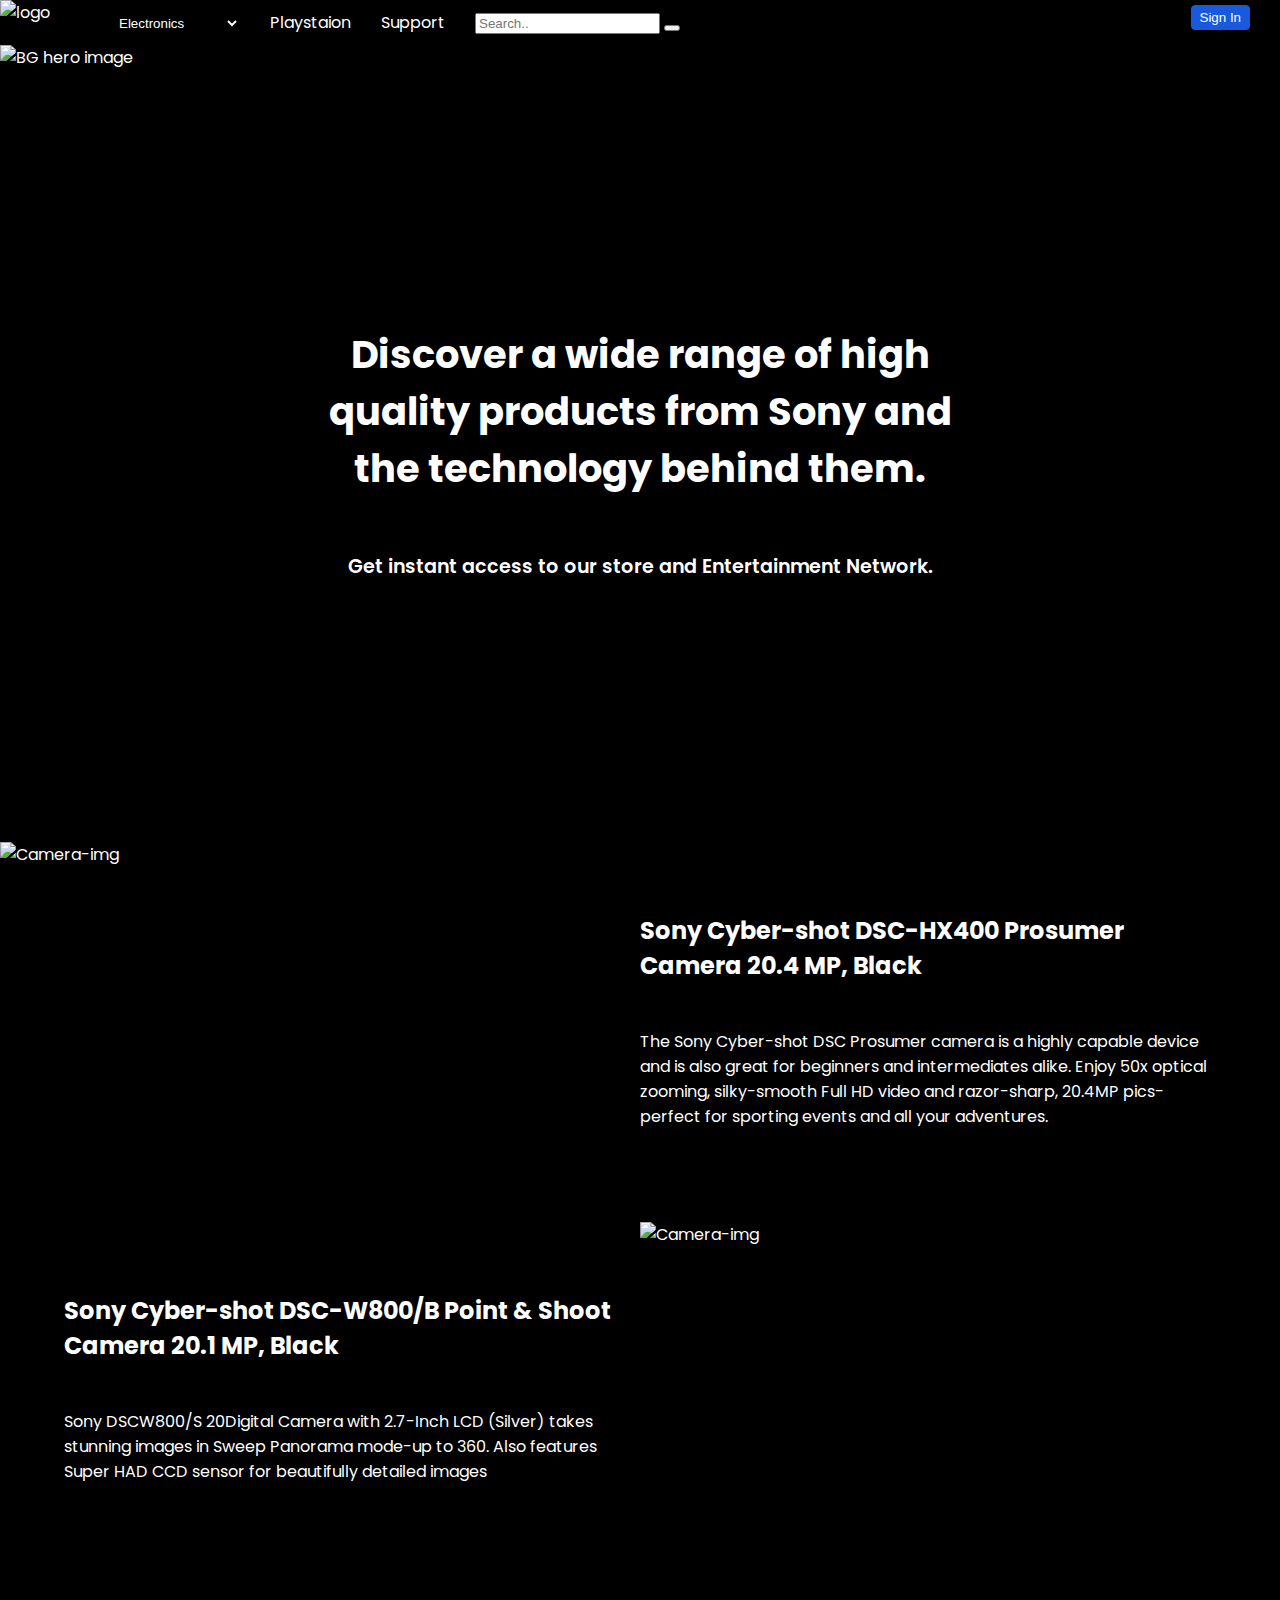
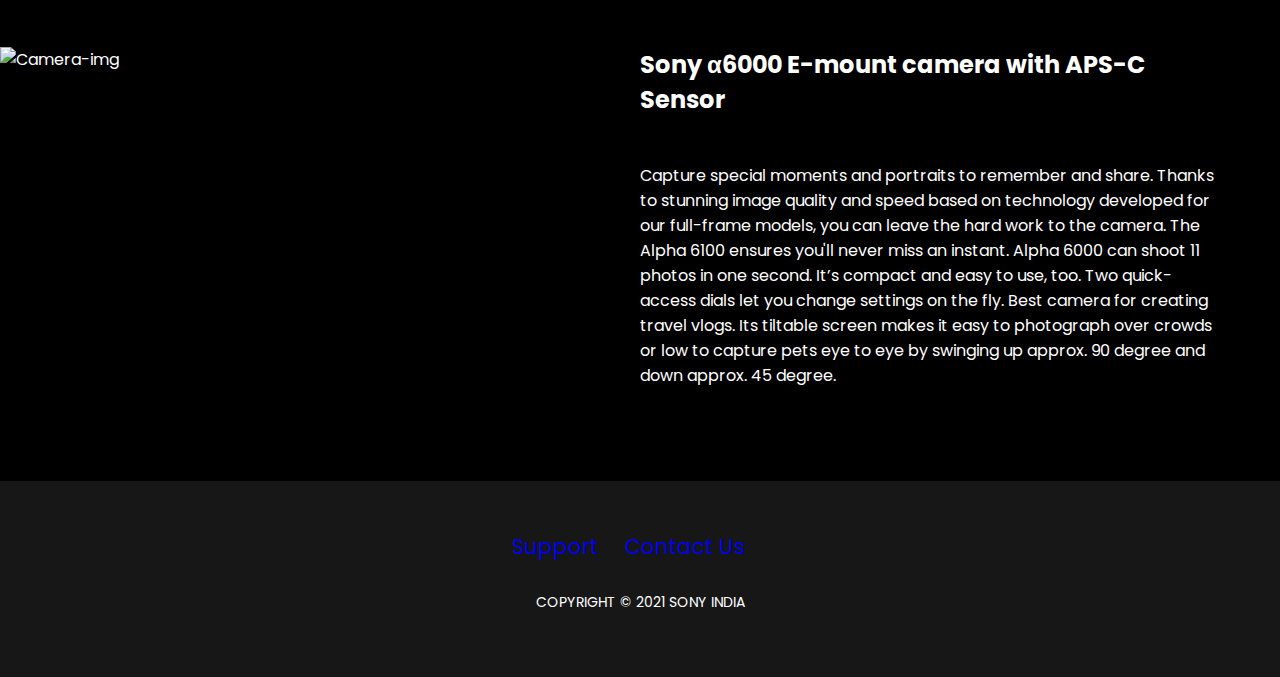
==== index.html @ ad3813fd "SonyIndexPageInitial" ====
<!DOCTYPE html>
<html lang="en" dir="ltr">

<head>
  <meta charset="utf-8">
  <title>Sony India</title>
  <meta name="viewport" content="width=device-width,initial-scale=1.0" />
  <link rel="stylesheet" href="src\styles.css">
  <link
      rel="stylesheet"
      href="https://pro.fontawesome.com/releases/v5.10.0/css/all.css"
      integrity="sha384-AYmEC3Yw5cVb3ZcuHtOA93w35dYTsvhLPVnYs9eStHfGJvOvKxVfELGroGkvsg+p"
      crossorigin="anonymous"
    />
    <link rel="preconnect" href="https://fonts.googleapis.com" />
   <link rel="preconnect" href="https://fonts.gstatic.com" crossorigin />
   <link
     href="https://fonts.googleapis.com/css2?family=Poppins:ital,wght@0,100;0,200;0,300;0,400;0,500;0,600;0,700;0,800;0,900;1,100;1,200;1,300;1,400;1,500;1,600;1,700;1,800;1,900&display=swap"
     rel="stylesheet"
   />
</head>

<body>
  <header>
    <nav class="navbar">

      <div class="navbar__brand">
        <img src="https://neve.studio/wp-content/uploads/sony-logo-white-1.png" alt="logo" class="brand__logo">
      </div>
      <div class="navbar__items">

        <div class="nav__item">
          <div class="dropdown__container">
            <select class="ElectronicsSelect" name="electronics">
              <option value="Electronics" selected>Electronics</option>
              <option value="Home Applience">Home Applience</option>
              <option value="Cameras">Cameras</option>
              <option value="Audio Devices">Audio Devices</option>
              <option value="Game Consoles">Game Consoles</option>
              <option value="Storage & Cables">Storage & Cables</option>
            </select>
          </div>
        </div>
        <div class="nav__item">
          <a class="nav__link" href="#">Playstaion</a>
        </div>
        <div class="nav__item">
          <a class="nav__link" href="#">Support</a>
        </div>
        <div class="navbar__right nav__item">
          <div class="search-container">
            <form action="">
              <input type="text" placeholder="Search.." name="search">
              <button type="submit"><i class="fas fa-search"></i></button>
            </form>
          </div>
          <div class="nav__item">
            <form class="" action="SigninForm.html"  method="post">
              <button class="signin__button">
                Sign In
              </button>
            </form>
          </div>
        </div>
      </div>
      </nav>
  </header>
  <main>
    <section class="hero">
      <div class="hero__bg__image__container">
        <img src="https://s.yimg.com/os/creatr-uploaded-images/2021-07/b9fbc650-db1a-11eb-bfb5-6acbc4179f3b" alt="BG hero image"
            class="hero__bg__image">
      </div>
      <div class="hero__card">
          <h1>
            Discover a wide range of high quality products from Sony and <br>the technology behind them.
          </h1>
          <p>
             Get instant access to our store and Entertainment Network.
          </p>
        </div>
    </section>
    <section class="Products">
      <div class="product__img__container">
        <img src="https://www.sony.co.in/image/e31d7322e3b0a599520782917b2f1d06?fmt=png-alpha&wid=1014&hei=396"
        alt="Camera-img" class="product__image">
      </div>
      <div style="padding-right:5%;" class="product__description">
        <h2>Sony Cyber-shot DSC-HX400 Prosumer Camera 20.4 MP, Black</h2>
        <p>The Sony Cyber-shot DSC Prosumer camera is a highly capable device and is also great for beginners and intermediates alike. Enjoy 50x optical zooming, silky-smooth Full HD video and razor-sharp, 20.4MP pics-perfect for sporting events and all your adventures.</p>
      </div>
    </section>
    <section class="Products">
      <div style="float:right;"class="product__img__container">
        <img src="https://www.sony.co.in/image/344d7f542c067cf264e3a407f089890e?fmt=png-alpha&wid=456"
        alt="Camera-img" class="product__image">
      </div>
      <div style="padding-left:5%;" class="product__description">
        <h2>Sony Cyber-shot DSC-W800/B Point & Shoot Camera 20.1 MP, Black</h2>
        <p>Sony DSCW800/S 20Digital Camera with 2.7-Inch LCD (Silver) takes stunning images in Sweep Panorama mode-up to 360. Also features Super HAD CCD sensor for beautifully detailed images</p>
      </div>
    </section>
    <section class="Products">
      <div style="padding-top:5.5%;"class="product__img__container">
        <img src="https://www.sony.co.in/image/ec665a102beed91d9d1e09c9c603a204?fmt=png-alpha&wid=1014&hei=396"
        alt="Camera-img" class="product__image">
      </div>
      <div style="padding-right:5%;" class="product__description">
        <h2>
Sony α6000 E-mount camera with APS-C Sensor</h2>
        <p>Capture special moments and portraits to remember and share. Thanks to stunning image quality and speed based on technology developed for our full-frame models, you can leave the hard work to the camera. The Alpha 6100 ensures you'll never miss an instant.
Alpha 6000 can shoot 11 photos in one second. It’s compact and easy to use, too. Two quick-access dials let you change settings on the fly. Best camera for creating travel vlogs. Its tiltable screen makes it easy to photograph over crowds or low to capture pets eye to eye by swinging up approx. 90 degree and down approx. 45 degree.</p>
      </div>
    </section>

  </main>
<footer>
    <div class="footer__container">
      <a class="contact__link" href="#">Support</a>
      <a class="contact__link" href="#">Contact Us</a>
      <p class="COPYRIGHT">COPYRIGHT © 2021 SONY INDIA</p>
    </div>

</footer>
</body>

</html>
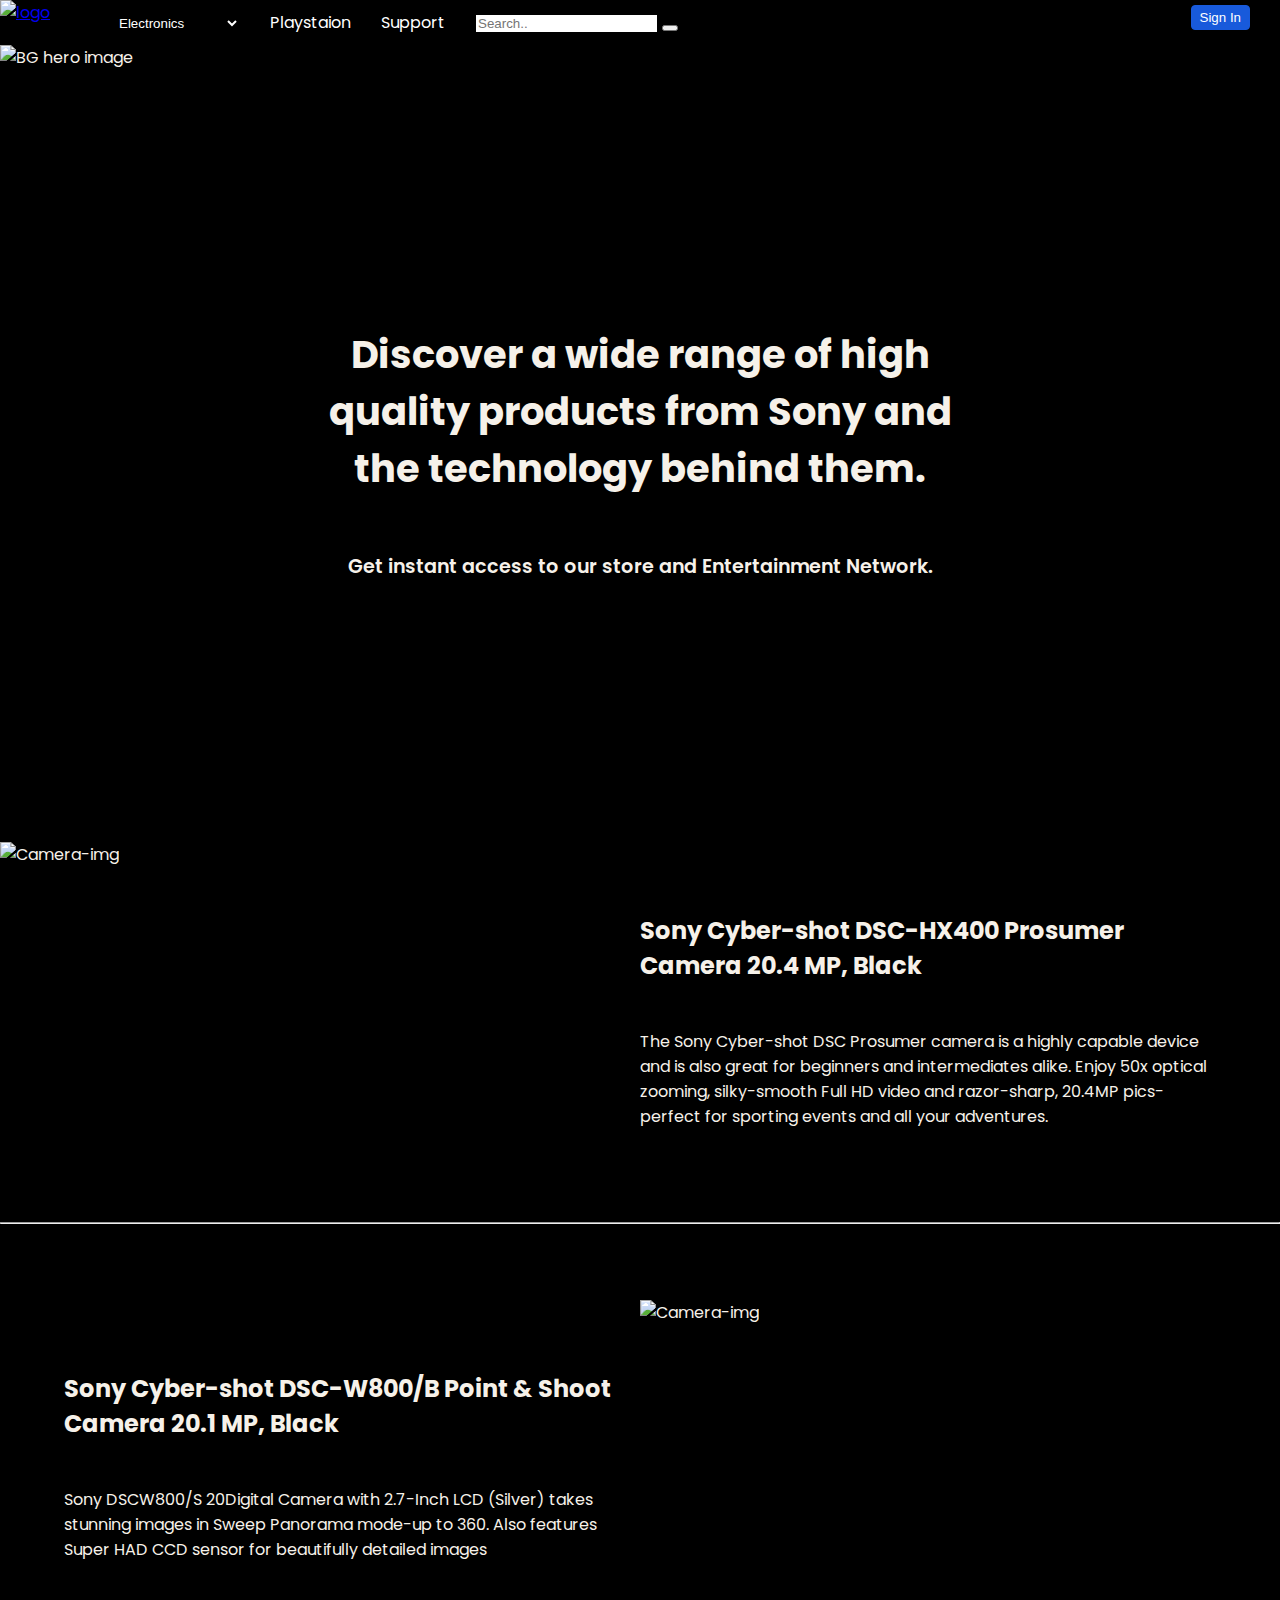
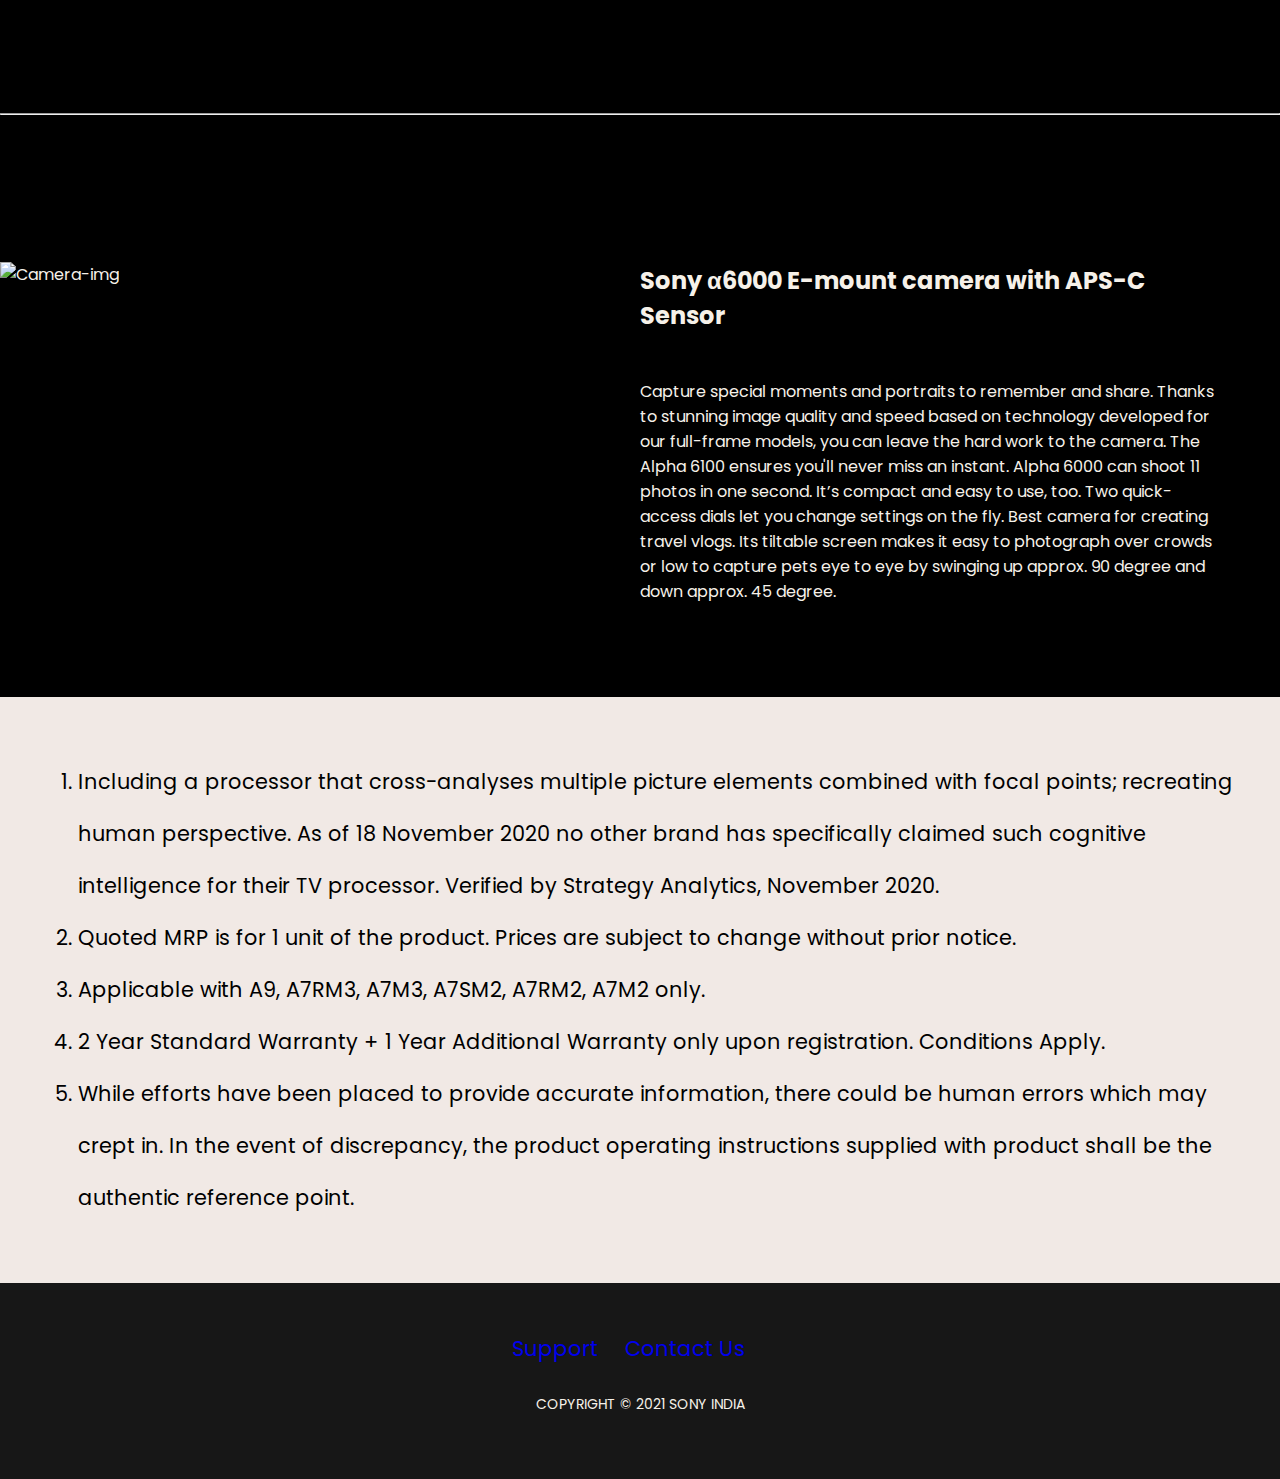
==== commit b8b8f772: "updated-SigninPage" ====
--- a/index.html
+++ b/index.html
@@ -6,18 +6,10 @@
   <title>Sony India</title>
   <meta name="viewport" content="width=device-width,initial-scale=1.0" />
   <link rel="stylesheet" href="src\styles.css">
-  <link
-      rel="stylesheet"
-      href="https://pro.fontawesome.com/releases/v5.10.0/css/all.css"
-      integrity="sha384-AYmEC3Yw5cVb3ZcuHtOA93w35dYTsvhLPVnYs9eStHfGJvOvKxVfELGroGkvsg+p"
-      crossorigin="anonymous"
-    />
-    <link rel="preconnect" href="https://fonts.googleapis.com" />
-   <link rel="preconnect" href="https://fonts.gstatic.com" crossorigin />
-   <link
-     href="https://fonts.googleapis.com/css2?family=Poppins:ital,wght@0,100;0,200;0,300;0,400;0,500;0,600;0,700;0,800;0,900;1,100;1,200;1,300;1,400;1,500;1,600;1,700;1,800;1,900&display=swap"
-     rel="stylesheet"
-   />
+  <link rel="stylesheet" href="https://pro.fontawesome.com/releases/v5.10.0/css/all.css" integrity="sha384-AYmEC3Yw5cVb3ZcuHtOA93w35dYTsvhLPVnYs9eStHfGJvOvKxVfELGroGkvsg+p" crossorigin="anonymous" />
+  <link rel="preconnect" href="https://fonts.googleapis.com" />
+  <link rel="preconnect" href="https://fonts.gstatic.com" crossorigin />
+  <link href="https://fonts.googleapis.com/css2?family=Poppins:ital,wght@0,100;0,200;0,300;0,400;0,500;0,600;0,700;0,800;0,900;1,100;1,200;1,300;1,400;1,500;1,600;1,700;1,800;1,900&display=swap" rel="stylesheet" />
 </head>
 
 <body>
@@ -25,19 +17,19 @@
     <nav class="navbar">
 
       <div class="navbar__brand">
-        <img src="https://neve.studio/wp-content/uploads/sony-logo-white-1.png" alt="logo" class="brand__logo">
+        <a href="index.html"> <img src="https://neve.studio/wp-content/uploads/sony-logo-white-1.png" alt="logo" class="brand__logo"></a>
       </div>
       <div class="navbar__items">
 
         <div class="nav__item">
           <div class="dropdown__container">
             <select class="ElectronicsSelect" name="electronics">
-              <option value="Electronics" selected>Electronics</option>
-              <option value="Home Applience">Home Applience</option>
-              <option value="Cameras">Cameras</option>
-              <option value="Audio Devices">Audio Devices</option>
-              <option value="Game Consoles">Game Consoles</option>
-              <option value="Storage & Cables">Storage & Cables</option>
+              <option class="dropdown_item" value="Electronics" selected>Electronics</option>
+              <option class="dropdown_item" value="Home Applience">Home Applience</option>
+              <option class="dropdown_item" value="Cameras">Cameras</option>
+              <option class="dropdown_item" value="Audio Devices">Audio Devices</option>
+              <option class="dropdown_item" value="Game Consoles">Game Consoles</option>
+              <option class="dropdown_item" value="Storage & Cables">Storage & Cables</option>
             </select>
           </div>
         </div>
@@ -55,7 +47,7 @@
             </form>
           </div>
           <div class="nav__item">
-            <form class="" action="SigninForm.html"  method="post">
+            <form class="" action="SigninForm.html" method="post">
               <button class="signin__button">
                 Sign In
               </button>
@@ -63,65 +55,79 @@
           </div>
         </div>
       </div>
-      </nav>
+    </nav>
   </header>
   <main>
     <section class="hero">
       <div class="hero__bg__image__container">
-        <img src="https://s.yimg.com/os/creatr-uploaded-images/2021-07/b9fbc650-db1a-11eb-bfb5-6acbc4179f3b" alt="BG hero image"
-            class="hero__bg__image">
+        <img src="https://s.yimg.com/os/creatr-uploaded-images/2021-07/b9fbc650-db1a-11eb-bfb5-6acbc4179f3b" alt="BG hero image" class="hero__bg__image">
       </div>
       <div class="hero__card">
-          <h1>
-            Discover a wide range of high quality products from Sony and <br>the technology behind them.
-          </h1>
-          <p>
-             Get instant access to our store and Entertainment Network.
-          </p>
-        </div>
+        <h1>
+          Discover a wide range of high quality products from Sony and <br>the technology behind them.
+        </h1>
+        <p>
+          Get instant access to our store and Entertainment Network.
+        </p>
+      </div>
     </section>
     <section class="Products">
       <div class="product__img__container">
-        <img src="https://www.sony.co.in/image/e31d7322e3b0a599520782917b2f1d06?fmt=png-alpha&wid=1014&hei=396"
-        alt="Camera-img" class="product__image">
+        <img src="https://www.sony.co.in/image/e31d7322e3b0a599520782917b2f1d06?fmt=png-alpha&wid=1014&hei=396" alt="Camera-img" class="product__image">
       </div>
       <div style="padding-right:5%;" class="product__description">
         <h2>Sony Cyber-shot DSC-HX400 Prosumer Camera 20.4 MP, Black</h2>
-        <p>The Sony Cyber-shot DSC Prosumer camera is a highly capable device and is also great for beginners and intermediates alike. Enjoy 50x optical zooming, silky-smooth Full HD video and razor-sharp, 20.4MP pics-perfect for sporting events and all your adventures.</p>
+        <p>The Sony Cyber-shot DSC Prosumer camera is a highly capable device and is also great for beginners and intermediates alike. Enjoy 50x optical zooming, silky-smooth Full HD video and razor-sharp, 20.4MP pics-perfect for sporting events and
+          all your adventures.</p>
       </div>
     </section>
+    <hr>
     <section class="Products">
-      <div style="float:right;"class="product__img__container">
-        <img src="https://www.sony.co.in/image/344d7f542c067cf264e3a407f089890e?fmt=png-alpha&wid=456"
-        alt="Camera-img" class="product__image">
+      <div style="float:right;" class="product__img__container">
+        <img src="https://www.sony.co.in/image/344d7f542c067cf264e3a407f089890e?fmt=png-alpha&wid=456" alt="Camera-img" class="product__image">
       </div>
       <div style="padding-left:5%;" class="product__description">
         <h2>Sony Cyber-shot DSC-W800/B Point & Shoot Camera 20.1 MP, Black</h2>
         <p>Sony DSCW800/S 20Digital Camera with 2.7-Inch LCD (Silver) takes stunning images in Sweep Panorama mode-up to 360. Also features Super HAD CCD sensor for beautifully detailed images</p>
       </div>
     </section>
+    <br>
+    <br>
+    <hr>
     <section class="Products">
-      <div style="padding-top:5.5%;"class="product__img__container">
-        <img src="https://www.sony.co.in/image/ec665a102beed91d9d1e09c9c603a204?fmt=png-alpha&wid=1014&hei=396"
-        alt="Camera-img" class="product__image">
+      <div style="padding-top:5.5%;" class="product__img__container">
+        <img src="https://www.sony.co.in/image/ec665a102beed91d9d1e09c9c603a204?fmt=png-alpha&wid=1014&hei=396" alt="Camera-img" class="product__image">
       </div>
       <div style="padding-right:5%;" class="product__description">
         <h2>
-Sony α6000 E-mount camera with APS-C Sensor</h2>
-        <p>Capture special moments and portraits to remember and share. Thanks to stunning image quality and speed based on technology developed for our full-frame models, you can leave the hard work to the camera. The Alpha 6100 ensures you'll never miss an instant.
-Alpha 6000 can shoot 11 photos in one second. It’s compact and easy to use, too. Two quick-access dials let you change settings on the fly. Best camera for creating travel vlogs. Its tiltable screen makes it easy to photograph over crowds or low to capture pets eye to eye by swinging up approx. 90 degree and down approx. 45 degree.</p>
+          Sony α6000 E-mount camera with APS-C Sensor</h2>
+        <p>Capture special moments and portraits to remember and share. Thanks to stunning image quality and speed based on technology developed for our full-frame models, you can leave the hard work to the camera. The Alpha 6100 ensures you'll never
+          miss an instant.
+          Alpha 6000 can shoot 11 photos in one second. It’s compact and easy to use, too. Two quick-access dials let you change settings on the fly. Best camera for creating travel vlogs. Its tiltable screen makes it easy to photograph over crowds
+          or low to capture pets eye to eye by swinging up approx. 90 degree and down approx. 45 degree.</p>
       </div>
+    </section>
+    <section class="guidelines">
+      <ol>
+        <li>Including a processor that cross-analyses multiple picture elements combined with focal points; recreating human perspective. As of 18 November 2020 no other brand has specifically claimed such cognitive intelligence for their TV
+             processor. Verified by Strategy Analytics, November 2020.</li>
+        <li>Quoted MRP is for 1 unit of the product. Prices are subject to change without prior notice.</li>
+        <li>Applicable with A9, A7RM3, A7M3, A7SM2, A7RM2, A7M2 only.</li>
+        <li>2 Year Standard Warranty + 1 Year Additional Warranty only upon registration. Conditions Apply.</li>
+        <li>While efforts have been placed to provide accurate information, there could be human errors which may crept in. In the event of discrepancy, the product operating instructions supplied with product shall be the authentic reference point.
+        </li>
+      </ol>
     </section>
 
   </main>
-<footer>
+  <footer style="margin:0;">
     <div class="footer__container">
       <a class="contact__link" href="#">Support</a>
       <a class="contact__link" href="#">Contact Us</a>
       <p class="COPYRIGHT">COPYRIGHT © 2021 SONY INDIA</p>
     </div>
 
-</footer>
+  </footer>
 </body>
 
 </html>
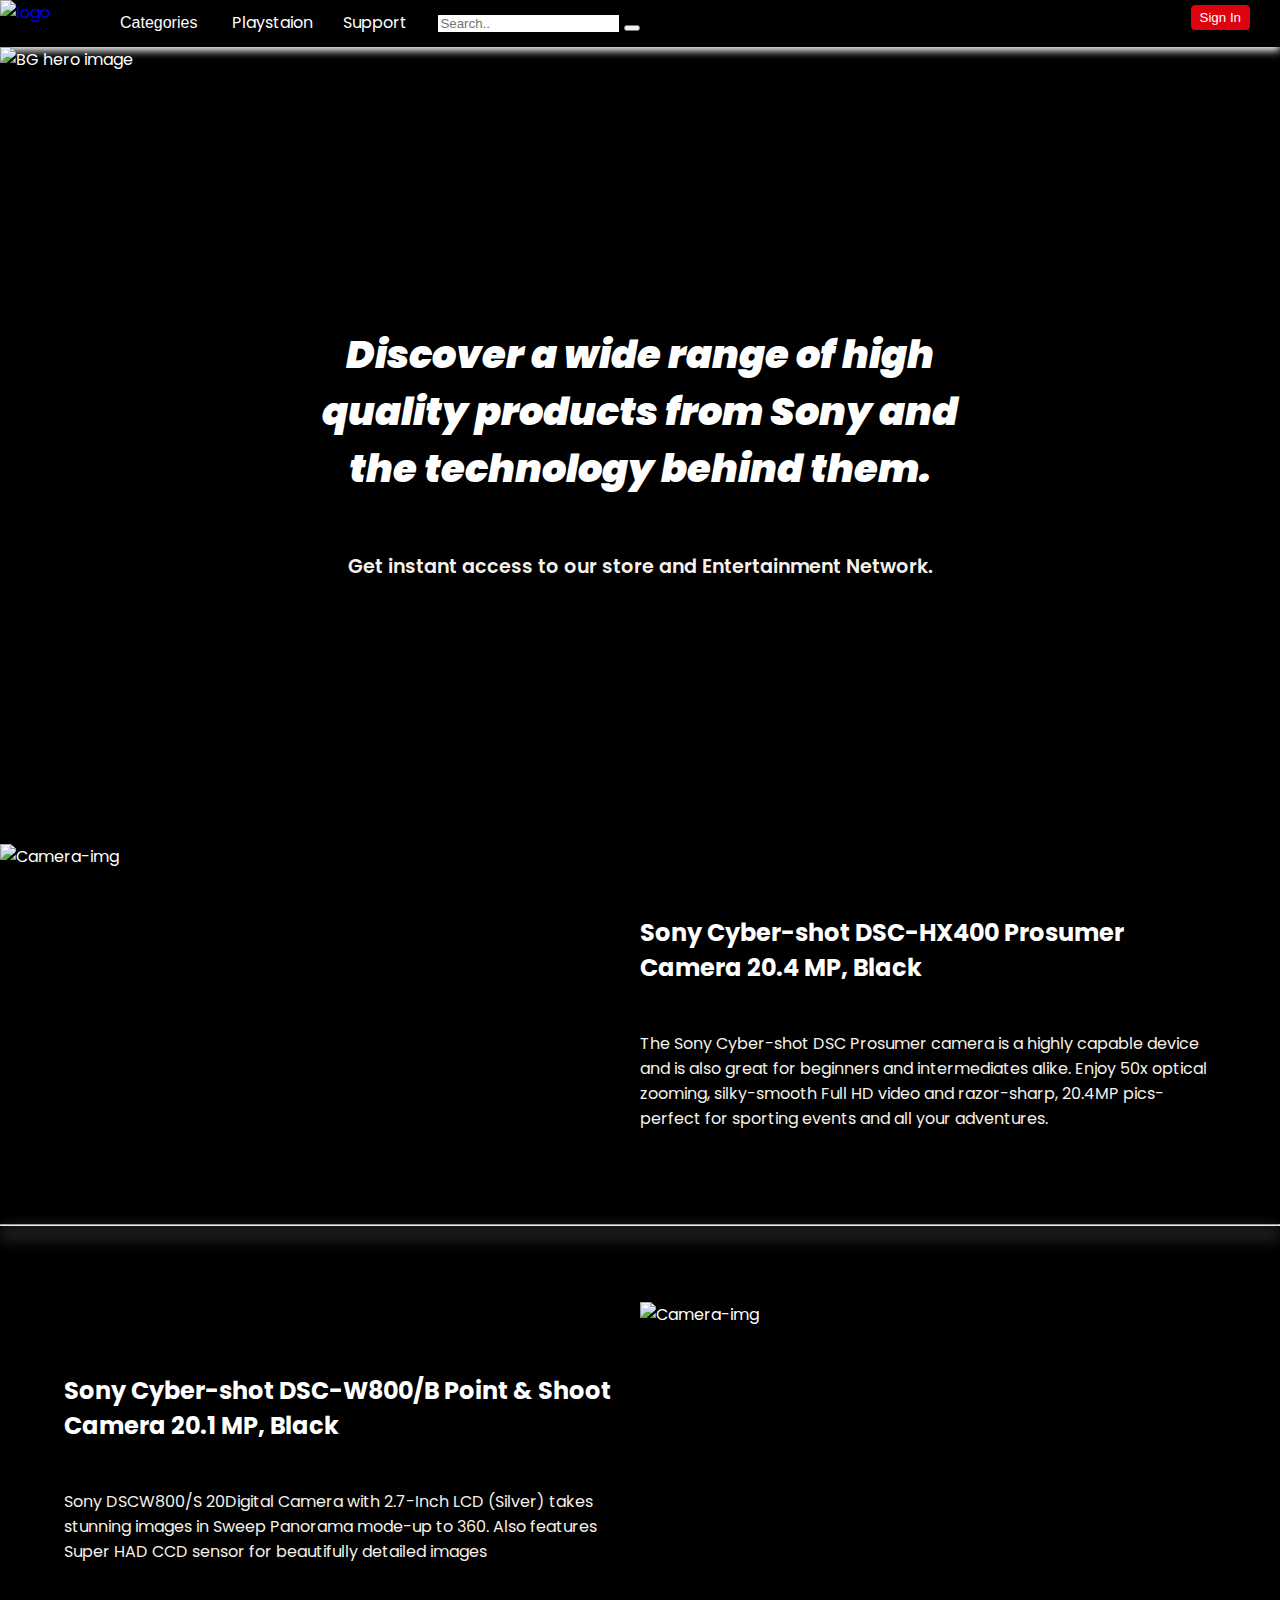
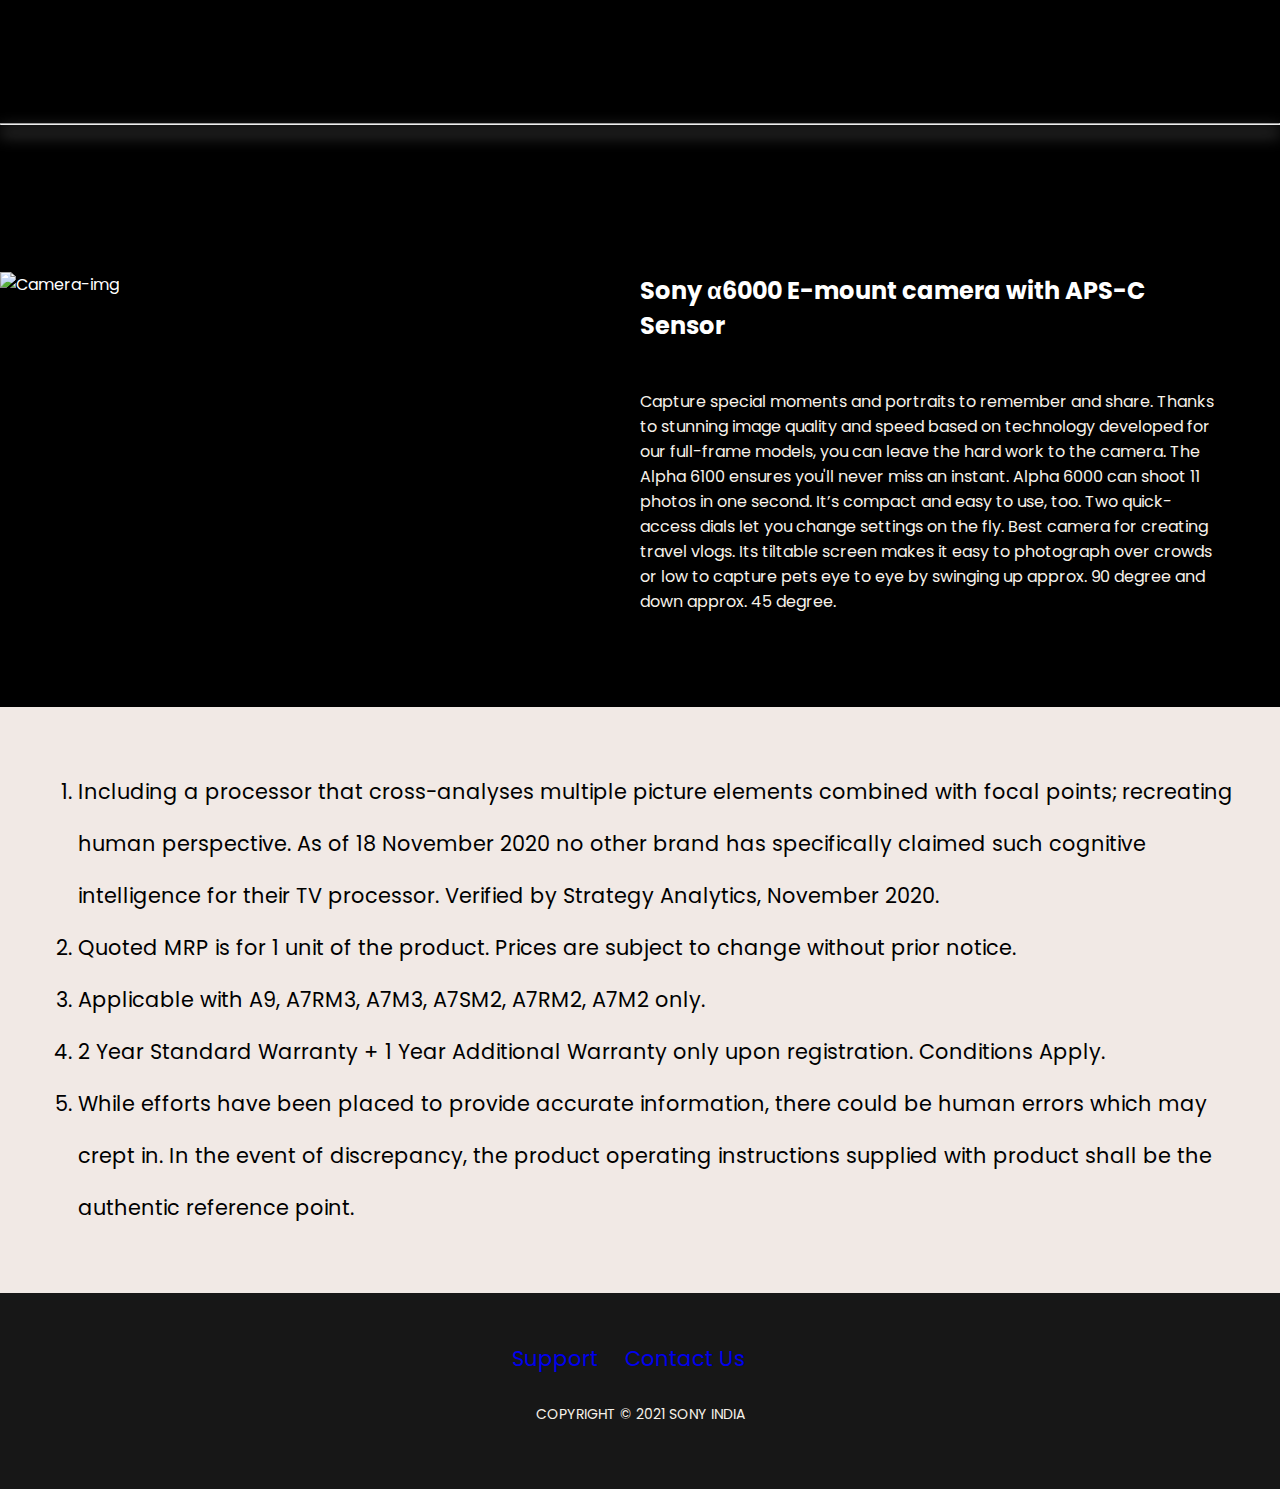
==== commit 9a32665b: "updated" ====
--- a/index.html
+++ b/index.html
@@ -23,18 +23,18 @@
 
         <div class="nav__item">
           <div class="dropdown__container">
-            <select class="ElectronicsSelect" name="electronics">
-              <option class="dropdown_item" value="Electronics" selected>Electronics</option>
-              <option class="dropdown_item" value="Home Applience">Home Applience</option>
-              <option class="dropdown_item" value="Cameras">Cameras</option>
-              <option class="dropdown_item" value="Audio Devices">Audio Devices</option>
-              <option class="dropdown_item" value="Game Consoles">Game Consoles</option>
-              <option class="dropdown_item" value="Storage & Cables">Storage & Cables</option>
-            </select>
+            <div class="dropdown">
+              <button class="dropbtn">Categories <i class="fas fa-caret-down"></i></button>
+              <div class="dropdown-content">
+                <a href="Electronics.html">Electronis</a>
+                <a href="#">Camera</a>
+                <a href="#">Game</a>
+              </div>
+            </div>
           </div>
         </div>
         <div class="nav__item">
-          <a class="nav__link" href="#">Playstaion</a>
+          <a class="nav__link" href="Playstation.html">Playstaion</a>
         </div>
         <div class="nav__item">
           <a class="nav__link" href="#">Support</a>
@@ -46,11 +46,11 @@
               <button type="submit"><i class="fas fa-search"></i></button>
             </form>
           </div>
-          <div class="nav__item">
-            <form class="" action="SigninForm.html" method="post">
-              <button class="signin__button">
-                Sign In
-              </button>
+          <div class="nav__item ">
+            <button class="signin__button">
+              <a style="color:white;text-decoration:none;" href="SigninForm.html">Sign In</a>
+
+            </button>
             </form>
           </div>
         </div>
@@ -63,7 +63,7 @@
         <img src="https://s.yimg.com/os/creatr-uploaded-images/2021-07/b9fbc650-db1a-11eb-bfb5-6acbc4179f3b" alt="BG hero image" class="hero__bg__image">
       </div>
       <div class="hero__card">
-        <h1>
+        <h1 style="font-weight:900;color:#fff;font-style:oblique; text-shadow: 5px 5px black;">
           Discover a wide range of high quality products from Sony and <br>the technology behind them.
         </h1>
         <p>
@@ -110,7 +110,7 @@
     <section class="guidelines">
       <ol>
         <li>Including a processor that cross-analyses multiple picture elements combined with focal points; recreating human perspective. As of 18 November 2020 no other brand has specifically claimed such cognitive intelligence for their TV
-             processor. Verified by Strategy Analytics, November 2020.</li>
+          processor. Verified by Strategy Analytics, November 2020.</li>
         <li>Quoted MRP is for 1 unit of the product. Prices are subject to change without prior notice.</li>
         <li>Applicable with A9, A7RM3, A7M3, A7SM2, A7RM2, A7M2 only.</li>
         <li>2 Year Standard Warranty + 1 Year Additional Warranty only upon registration. Conditions Apply.</li>
